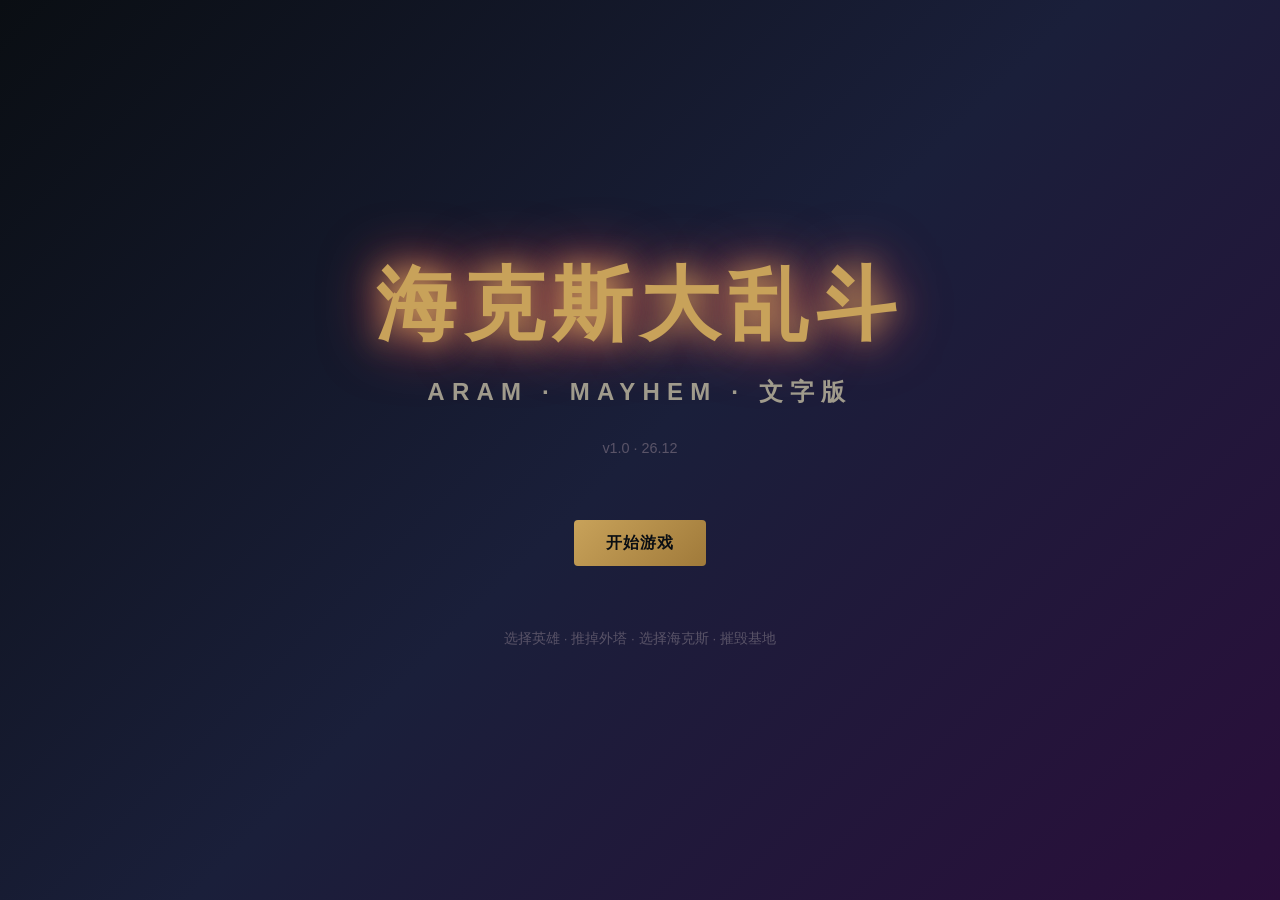
==== index.html @ e35f162f "海克斯大乱斗 5v5 文字版 v1.0 - 回合制异步化：将实时战斗拆为每 10s 一回合的回合结算 - 地图系统：中路单线，含外塔/内塔/水晶/门牙塔/基地/草丛 - 战斗结算：英雄-英雄、英雄-塔" ====
<!DOCTYPE html>
<html lang="zh-CN">
<head>
<meta charset="UTF-8">
<title>海克斯大乱斗 5v5 文字版</title>
<link rel="stylesheet" href="style.css">
</head>
<body class="bg-launch">
<div class="launch-screen">
  <h1 class="title-glow">海克斯大乱斗</h1>
  <h2 class="subtitle">ARAM · MAYHEM · 文字版</h2>
  <p class="version">v1.0 · 26.12</p>
  <div class="launch-buttons">
    <a class="btn-primary" href="champselect.html">开始游戏</a>
  </div>
  <p class="footer-tip">选择英雄 · 推掉外塔 · 选择海克斯 · 摧毁基地</p>
</div>
</body>
</html>
---- style.css ----
/* ========================================
   海克斯大乱斗 网页版 - RIOT风格主题
   ======================================== */
* { margin: 0; padding: 0; box-sizing: border-box; }
html, body { height: 100%; font-family: "Microsoft YaHei", "Segoe UI", sans-serif; }

:root {
  --bg-dark: #0a0e13;
  --bg-darker: #050810;
  --bg-card: #1a1f2e;
  --bg-card-hover: #252a3a;
  --border: #2a3042;
  --text-primary: #f0e6d2;
  --text-secondary: #a09b8c;
  --blue-team: #1e90ff;
  --blue-team-bright: #4fb3ff;
  --red-team: #ff4655;
  --red-team-bright: #ff7a85;
  --gold: #c8a25a;
  --prismatic: #d946ef;
  --silver: #c0c0c0;
  --gold-tier: #f0b232;
}

/* ============= 启动页 ============= */
.bg-launch {
  background: linear-gradient(135deg, #0a0e13 0%, #1a1f3a 50%, #2a0e3a 100%);
  display: flex; align-items: center; justify-content: center;
}
.launch-screen { text-align: center; }
.title-glow {
  font-size: 5rem; color: #c8a25a;
  text-shadow: 0 0 30px #c8a25a, 0 0 60px #ff4655;
  letter-spacing: 0.1em;
}
.subtitle { color: #a09b8c; font-size: 1.5rem; margin-top: 1rem; letter-spacing: 0.3em; }
.version { color: #5a5468; font-size: 0.9rem; margin-top: 2rem; }
.launch-buttons { margin-top: 4rem; }
.footer-tip { color: #5a5468; margin-top: 4rem; font-size: 0.85rem; }

/* ============= 选人页 ============= */
.bg-champselect {
  background: linear-gradient(180deg, #0a0e13 0%, #14182a 100%);
  min-height: 100vh;
  display: flex; flex-direction: column;
}
.cs-header {
  padding: 1.5rem 2rem;
  border-bottom: 1px solid var(--border);
  background: rgba(10, 14, 19, 0.9);
}
.cs-header h1 { color: var(--text-primary); font-size: 1.5rem; }
.cs-search { margin-top: 0.8rem; }
.cs-search input {
  width: 100%; max-width: 400px; padding: 0.6rem 1rem;
  background: var(--bg-card); border: 1px solid var(--border);
  color: var(--text-primary); border-radius: 4px; font-size: 0.95rem;
}
#filter-tags { display: flex; gap: 0.4rem; margin-top: 0.5rem; flex-wrap: wrap; }
#filter-tags span {
  padding: 0.25rem 0.7rem; background: var(--bg-card); border-radius: 12px;
  color: var(--text-secondary); font-size: 0.8rem; cursor: pointer;
  border: 1px solid var(--border);
}
#filter-tags span.active { background: var(--gold); color: #0a0e13; border-color: var(--gold); }

.cs-main { flex: 1; padding: 1.5rem; overflow-y: auto; max-height: calc(100vh - 250px); }
.cs-grid {
  display: grid; grid-template-columns: repeat(auto-fill, minmax(110px, 1fr));
  gap: 0.8rem;
}
.champ-card {
  background: var(--bg-card); border: 2px solid transparent;
  border-radius: 6px; overflow: hidden; cursor: pointer;
  transition: all 0.15s;
}
.champ-card:hover { border-color: var(--gold); transform: translateY(-2px); }
.champ-card.selected { border-color: var(--gold-tier); box-shadow: 0 0 15px var(--gold-tier); }
.champ-card img { width: 100%; aspect-ratio: 1; object-fit: cover; display: block; }
.champ-card .name { padding: 0.4rem; font-size: 0.8rem; text-align: center; color: var(--text-primary); }
.champ-card .tags-mini { font-size: 0.65rem; color: var(--text-secondary); text-align: center; padding-bottom: 0.4rem; }

.cs-footer {
  padding: 1rem 2rem; background: var(--bg-darker);
  border-top: 1px solid var(--border);
  display: flex; align-items: center; justify-content: space-between; gap: 2rem;
}
.cs-selected { flex: 1; }
.cs-selected-label { color: var(--text-secondary); font-size: 0.85rem; }
.cs-selected-info { display: flex; align-items: center; gap: 1rem; margin-top: 0.5rem; }
.cs-empty { color: #5a5468; font-style: italic; }
.cs-difficulty { display: flex; align-items: center; gap: 0.8rem; color: var(--text-secondary); font-size: 0.85rem; }
.cs-difficulty select {
  background: var(--bg-card); color: var(--text-primary);
  border: 1px solid var(--border); padding: 0.4rem 0.6rem; border-radius: 4px;
}

/* ============= 加载页 ============= */
.bg-loading {
  background: #000;
  min-height: 100vh;
  display: flex; flex-direction: column; align-items: center; justify-content: center;
  position: relative; overflow: hidden;
}
.loading-screen { position: relative; z-index: 10; text-align: center; width: 90%; max-width: 700px; }
.loading-art {
  width: 100%; max-width: 500px; aspect-ratio: 1/1.4; margin: 0 auto 2rem;
  background-size: cover; background-position: center top;
  border: 3px solid var(--gold-tier); border-radius: 4px;
  box-shadow: 0 0 40px rgba(200, 162, 90, 0.5);
}
.loading-bar-wrap {
  width: 100%; height: 8px; background: rgba(255, 255, 255, 0.1);
  border-radius: 4px; overflow: hidden; position: relative; margin-bottom: 1rem;
}
.loading-bar {
  height: 100%; background: linear-gradient(90deg, var(--blue-team), var(--prismatic), var(--gold-tier));
  width: 0%; transition: width 0.2s;
}
.loading-percent { color: var(--gold-tier); font-size: 0.9rem; margin-bottom: 1rem; }
.loading-title { color: var(--text-primary); font-size: 1.3rem; margin-bottom: 0.5rem; }
.loading-tip { color: var(--text-secondary); font-size: 0.8rem; }

/* ============= 游戏主界面 ============= */
.bg-arena {
  background:
    radial-gradient(ellipse at 20% 50%, rgba(30, 144, 255, 0.1) 0%, transparent 50%),
    radial-gradient(ellipse at 80% 50%, rgba(255, 70, 85, 0.1) 0%, transparent 50%),
    linear-gradient(180deg, #0a0e13 0%, #14182a 50%, #0a0e13 100%);
  min-height: 100vh;
  color: var(--text-primary);
}
#app { display: flex; flex-direction: column; height: 100vh; }

.topbar {
  display: flex; align-items: center; justify-content: space-between;
  padding: 0.6rem 1.2rem; background: rgba(10, 14, 19, 0.95);
  border-bottom: 1px solid var(--border); flex-shrink: 0;
}
.topbar-left, .topbar-right, .topbar-center { display: flex; align-items: center; gap: 1rem; }
.time-display { color: var(--gold-tier); font-weight: bold; font-size: 1rem; }
.round-display { color: var(--text-secondary); }
#game-status { color: var(--text-primary); font-weight: bold; }
.btn-mini {
  background: var(--bg-card); color: var(--text-primary);
  border: 1px solid var(--border); width: 28px; height: 28px;
  border-radius: 4px; cursor: pointer;
}

.main-grid {
  display: grid; grid-template-columns: 280px 1fr 320px; gap: 0.8rem;
  padding: 0.8rem; flex: 1; overflow: hidden;
}
.left-panel, .right-panel { display: flex; flex-direction: column; gap: 0.8rem; overflow-y: auto; }
.center-panel { display: flex; flex-direction: column; gap: 0.8rem; overflow: hidden; }

.panel {
  background: rgba(26, 31, 46, 0.85); border: 1px solid var(--border);
  border-radius: 6px; padding: 0.8rem; backdrop-filter: blur(4px);
}
.panel h3 { color: var(--text-primary); font-size: 0.9rem; margin-bottom: 0.6rem; padding-bottom: 0.4rem; border-bottom: 1px solid var(--border); }

/* 玩家面板 */
.player-card { display: flex; gap: 0.8rem; }
.player-portrait {
  width: 64px; height: 64px; border-radius: 6px; border: 2px solid var(--gold-tier);
  object-fit: cover; flex-shrink: 0;
}
.player-info { flex: 1; font-size: 0.8rem; }
.player-name { color: var(--text-primary); font-weight: bold; font-size: 0.95rem; }
.player-level { color: var(--gold-tier); margin-left: 0.4rem; }
.player-stats { display: grid; grid-template-columns: repeat(2, 1fr); gap: 0.2rem; margin-top: 0.4rem; color: var(--text-secondary); }
.player-stats .stat { display: flex; align-items: center; gap: 0.2rem; }
.hp-bar, .exp-bar {
  height: 6px; background: rgba(0, 0, 0, 0.4); border-radius: 3px;
  overflow: hidden; margin-top: 0.3rem;
}
.hp-bar-fill { height: 100%; background: linear-gradient(90deg, #4caf50, #8bc34a); transition: width 0.3s; }
.hp-bar-fill.low { background: linear-gradient(90deg, #f44336, #ff9800); }
.exp-bar-fill { height: 100%; background: linear-gradient(90deg, #2196f3, #03a9f4); }
.player-items, .player-hexes { display: flex; flex-wrap: wrap; gap: 0.3rem; margin-top: 0.4rem; }
.item-tag { background: rgba(200, 162, 90, 0.2); border: 1px solid var(--gold); color: var(--gold); padding: 0.15rem 0.4rem; border-radius: 3px; font-size: 0.7rem; }
.hex-tag { background: rgba(217, 70, 239, 0.2); border: 1px solid var(--prismatic); color: var(--prismatic); padding: 0.15rem 0.4rem; border-radius: 3px; font-size: 0.7rem; }
.kda { color: var(--text-secondary); font-size: 0.8rem; margin-top: 0.3rem; }

/* 队伍面板 */
.team-list { display: flex; flex-direction: column; gap: 0.4rem; }
.team-row { display: flex; align-items: center; gap: 0.5rem; padding: 0.3rem; background: rgba(0, 0, 0, 0.2); border-radius: 4px; font-size: 0.8rem; }
.team-row img { width: 28px; height: 28px; border-radius: 3px; }
.team-row .tr-name { color: var(--text-primary); flex: 1; }
.team-row .tr-lv { color: var(--gold-tier); }
.team-row .tr-hp { color: var(--text-secondary); }
.team-row .tr-portrait-enemy { border: 1px solid var(--red-team); }
.team-row .tr-portrait-ally { border: 1px solid var(--blue-team); }
.team-row.dead { opacity: 0.4; }

/* 地图 */
.map-container { background: rgba(26, 31, 46, 0.7); border: 1px solid var(--border); border-radius: 6px; padding: 0.8rem; }
.lane-strip { display: flex; gap: 0.3rem; margin-bottom: 0.5rem; flex-wrap: wrap; }
.lane-cell {
  flex: 1; min-width: 80px; padding: 0.4rem 0.3rem;
  background: rgba(0, 0, 0, 0.3); border: 1px solid var(--border);
  border-radius: 4px; text-align: center; font-size: 0.7rem;
  color: var(--text-secondary); position: relative;
}
.lane-cell.bush { background: rgba(34, 100, 50, 0.3); border-color: #2a5a35; }
.lane-cell.tower-blue { background: rgba(30, 144, 255, 0.15); border-color: var(--blue-team); }
.lane-cell.tower-red { background: rgba(255, 70, 85, 0.15); border-color: var(--red-team); }
.lane-cell.player-here { box-shadow: 0 0 10px var(--gold-tier); border-color: var(--gold-tier); }

.map { display: flex; gap: 0.3rem; align-items: stretch; }
.lane-pos {
  flex: 1; min-width: 80px; min-height: 70px;
  background: rgba(0, 0, 0, 0.25); border: 1px solid var(--border);
  border-radius: 4px; padding: 0.3rem; position: relative;
  display: flex; flex-wrap: wrap; align-content: flex-start; gap: 2px;
}
.lane-pos.player { box-shadow: inset 0 0 10px var(--gold-tier); }
.lane-pos.enemy { box-shadow: inset 0 0 10px var(--red-team); }

.unit-icon {
  width: 28px; height: 28px; border-radius: 3px; object-fit: cover;
  border: 1px solid var(--border);
}
.unit-icon.player-icon { border: 2px solid var(--gold-tier); }
.unit-icon.ally-icon { border: 1px solid var(--blue-team); }
.unit-icon.enemy-icon { border: 1px solid var(--red-team); }
.unit-icon.minion-b { width: 18px; height: 18px; opacity: 0.8; border-color: var(--blue-team); }
.unit-icon.minion-r { width: 18px; height: 18px; opacity: 0.8; border-color: var(--red-team); }
.tower-icon {
  width: 32px; height: 32px; display: flex; align-items: center; justify-content: center;
  font-size: 1.2rem; border: 2px solid;
}
.tower-icon.blue-tower { border-color: var(--blue-team); color: var(--blue-team-bright); }
.tower-icon.red-tower { border-color: var(--red-team); color: var(--red-team-bright); }

/* 战报 */
.log-container { flex: 1; overflow: hidden; display: flex; flex-direction: column; }
.log-list {
  flex: 1; overflow-y: auto; padding: 0.5rem;
  background: rgba(0, 0, 0, 0.3); border-radius: 4px;
  font-size: 0.8rem; line-height: 1.5;
}
.log-entry { padding: 0.2rem 0; border-bottom: 1px solid rgba(255, 255, 255, 0.05); color: var(--text-secondary); }
.log-entry.kill { color: var(--red-team-bright); }
.log-entry.hex { color: var(--prismatic); }
.log-entry.tower { color: var(--gold-tier); }

/* 操作 */
.action-buttons { display: grid; grid-template-columns: 1fr 1fr; gap: 0.4rem; }
.action-buttons button {
  background: var(--bg-card); color: var(--text-primary);
  border: 1px solid var(--border); padding: 0.6rem;
  border-radius: 4px; cursor: pointer; font-size: 0.85rem;
  transition: all 0.1s;
}
.action-buttons button:hover { background: var(--bg-card-hover); border-color: var(--gold); }
.action-buttons button:disabled { opacity: 0.4; cursor: not-allowed; }
.action-buttons button.btn-standby { grid-column: span 2; }

/* 商店 */
.shop-list { display: flex; flex-direction: column; gap: 0.2rem; max-height: 300px; overflow-y: auto; }
.shop-cat { color: var(--gold-tier); font-size: 0.75rem; margin-top: 0.4rem; padding-bottom: 0.2rem; border-bottom: 1px solid var(--border); }
.shop-item {
  display: flex; justify-content: space-between; align-items: center;
  padding: 0.3rem 0.5rem; background: rgba(0, 0, 0, 0.2);
  border-radius: 3px; cursor: pointer; font-size: 0.8rem;
  border: 1px solid transparent;
}
.shop-item:hover { border-color: var(--gold); background: rgba(200, 162, 90, 0.1); }
.shop-item.owned { opacity: 0.5; }
.shop-item .item-price { color: var(--gold); }
.shop-item .item-name { color: var(--text-primary); }
.shop-locked { color: var(--text-secondary); text-align: center; padding: 1rem; font-size: 0.85rem; font-style: italic; }

/* 海克斯 */
.hex-options { display: flex; flex-direction: column; gap: 0.4rem; }
.hex-option {
  background: linear-gradient(135deg, rgba(217, 70, 239, 0.1), rgba(240, 178, 50, 0.1));
  border: 1px solid var(--prismatic);
  padding: 0.6rem; border-radius: 4px; cursor: pointer;
  font-size: 0.9rem; color: var(--text-primary);
  transition: all 0.1s;
}
.hex-option:hover { background: linear-gradient(135deg, rgba(217, 70, 239, 0.2), rgba(240, 178, 50, 0.2)); }
.hex-quality { font-size: 0.7rem; color: var(--gold-tier); margin-bottom: 0.2rem; }

/* 通用 */
.btn-primary {
  background: linear-gradient(135deg, var(--gold) 0%, #a07a3a 100%);
  color: #0a0e13; font-weight: bold; padding: 0.8rem 2rem;
  border: none; border-radius: 4px; cursor: pointer;
  text-decoration: none; display: inline-block; font-size: 1rem;
  letter-spacing: 0.05em;
  transition: all 0.15s;
}
.btn-primary:hover { transform: scale(1.05); box-shadow: 0 0 20px rgba(200, 162, 90, 0.5); }
.btn-primary:disabled { opacity: 0.4; cursor: not-allowed; transform: none; }

/* 弹窗 */
.modal { position: fixed; inset: 0; background: rgba(0, 0, 0, 0.85); display: flex; align-items: center; justify-content: center; z-index: 1000; }
.modal.hidden { display: none; }
.modal-content { background: var(--bg-card); padding: 3rem; border-radius: 8px; text-align: center; border: 2px solid var(--gold-tier); }
.modal-content h1 { color: var(--gold-tier); font-size: 3rem; margin-bottom: 1rem; }
.modal-content p { color: var(--text-primary); margin-bottom: 2rem; }

/* 滚动条 */
::-webkit-scrollbar { width: 6px; }
::-webkit-scrollbar-track { background: rgba(0, 0, 0, 0.2); }
::-webkit-scrollbar-thumb { background: var(--border); border-radius: 3px; }
::-webkit-scrollbar-thumb:hover { background: var(--gold); }
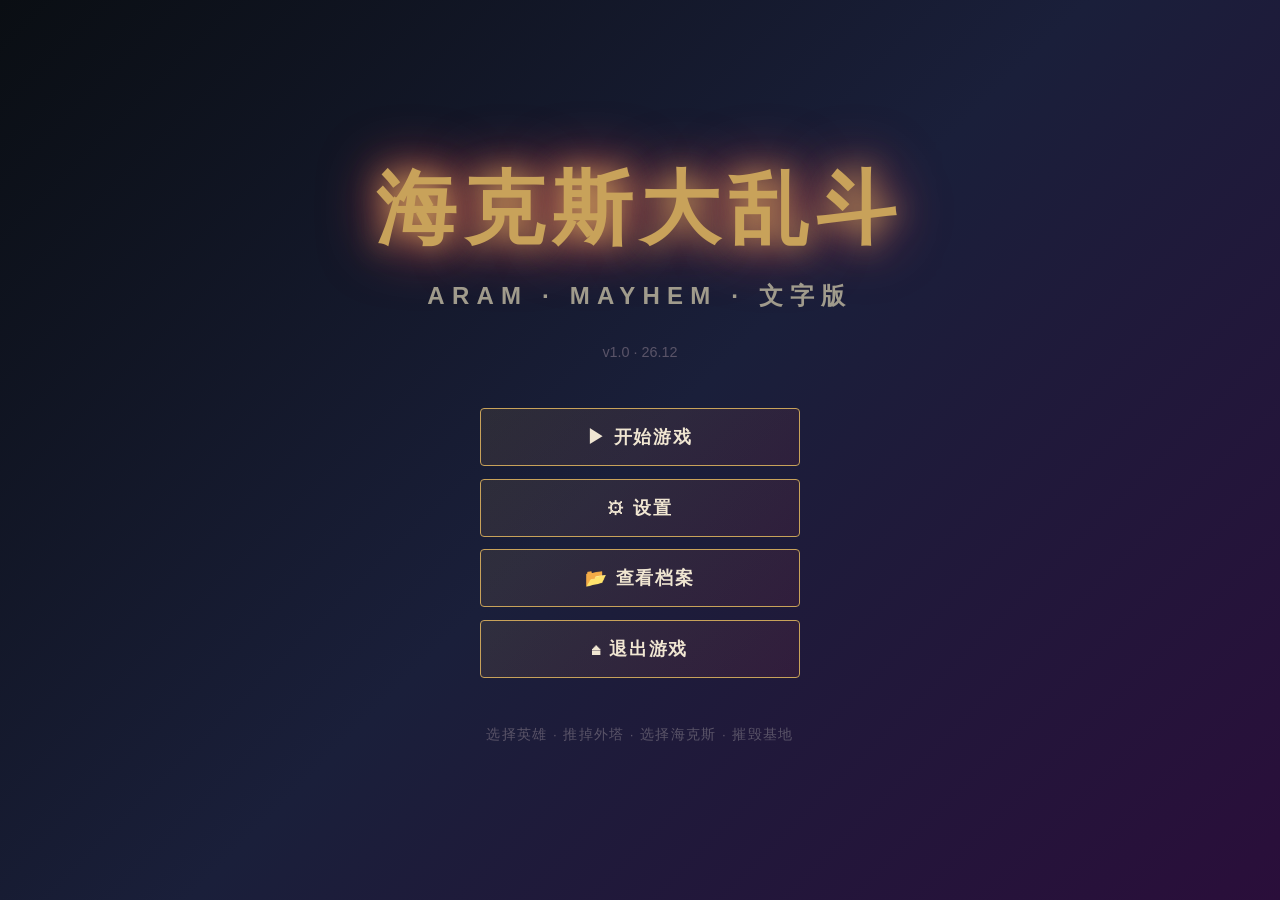
==== commit 4bc708cb: "海克斯大乱斗 5v5 文字版 v1.0 - 回合制异步化：将实时战斗拆为每 10s 一回合的回合结算 - 地图系统：中路单线，含外塔/内塔/水晶/门牙塔/基地/草丛 - 战斗结算：英雄-英雄、英雄-塔" ====
--- a/index.html
+++ b/index.html
@@ -3,17 +3,224 @@
 <head>
 <meta charset="UTF-8">
 <title>海克斯大乱斗 5v5 文字版</title>
-<link rel="stylesheet" href="style.css">
+<link rel="stylesheet" href="style.css?v=3">
 </head>
 <body class="bg-launch">
 <div class="launch-screen">
   <h1 class="title-glow">海克斯大乱斗</h1>
   <h2 class="subtitle">ARAM · MAYHEM · 文字版</h2>
   <p class="version">v1.0 · 26.12</p>
-  <div class="launch-buttons">
-    <a class="btn-primary" href="champselect.html">开始游戏</a>
-  </div>
+
+  <nav class="main-menu">
+    <button class="menu-btn" onclick="goStart()">▶ 开始游戏</button>
+    <button class="menu-btn" onclick="openSettings()">⚙ 设置</button>
+    <button class="menu-btn" onclick="openProfile()">📂 查看档案</button>
+    <button class="menu-btn" onclick="exitGame()">⏏ 退出游戏</button>
+  </nav>
+
   <p class="footer-tip">选择英雄 · 推掉外塔 · 选择海克斯 · 摧毁基地</p>
 </div>
+
+<!-- 设置面板 -->
+<div id="settings-modal" class="modal hidden">
+  <div class="modal-content settings-content">
+    <h2>⚙ 设置</h2>
+
+    <div class="settings-section">
+      <label class="settings-label">海克斯版本</label>
+      <div class="version-tabs">
+        <button class="version-tab" data-version="1.0" onclick="setHexVersion('1.0', this)">1.0 经典</button>
+        <button class="version-tab" data-version="2.0" onclick="setHexVersion('2.0', this)">2.0 强化</button>
+        <button class="version-tab" data-version="3.0" onclick="setHexVersion('3.0', this)">3.0 终极</button>
+      </div>
+      <p class="settings-hint" id="version-hint">选择 1.0 经典版海克斯池</p>
+    </div>
+
+    <div class="settings-section">
+      <label class="settings-label">游戏速度</label>
+      <div class="difficulty-tabs">
+        <button class="diff-tab" data-speed="slow" onclick="setSpeed('slow', this)">慢速</button>
+        <button class="diff-tab active" data-speed="normal" onclick="setSpeed('normal', this)">普通</button>
+        <button class="diff-tab" data-speed="fast" onclick="setSpeed('fast', this)">快速</button>
+      </div>
+    </div>
+
+    <div class="settings-section">
+      <label class="settings-label">默认难度</label>
+      <div class="difficulty-tabs">
+        <button class="diff-tab" data-diff="easy" onclick="setDefaultDiff('easy', this)">简单</button>
+        <button class="diff-tab active" data-diff="medium" onclick="setDefaultDiff('medium', this)">中等</button>
+        <button class="diff-tab" data-diff="hard" onclick="setDefaultDiff('hard', this)">困难</button>
+        <button class="diff-tab" data-diff="expert" onclick="setDefaultDiff('expert', this)">专家</button>
+      </div>
+    </div>
+
+    <div class="settings-section">
+      <label class="settings-label">
+        <input type="checkbox" id="setting-sound" checked> 启用音效
+      </label>
+      <label class="settings-label">
+        <input type="checkbox" id="setting-bush" checked> 显示草丛提示
+      </label>
+    </div>
+
+    <div class="settings-footer">
+      <button class="btn-primary" onclick="saveSettings()">保存</button>
+      <button class="btn-secondary" onclick="closeSettings()">取消</button>
+    </div>
+  </div>
+</div>
+
+<!-- 档案面板 -->
+<div id="profile-modal" class="modal hidden">
+  <div class="modal-content profile-content">
+    <h2>📂 玩家档案</h2>
+    <div id="profile-data" class="profile-data">
+      <p style="text-align:center;color:#888">暂无游戏记录</p>
+    </div>
+    <div class="settings-footer">
+      <button class="btn-secondary" onclick="closeProfile()">关闭</button>
+    </div>
+  </div>
+</div>
+
+<script>
+const SETTINGS_KEY = 'hexlolfun_settings';
+const STATS_KEY = 'hexlolfun_stats';
+
+const DEFAULT_SETTINGS = {
+  hexVersion: '1.0',
+  gameSpeed: 'normal',
+  defaultDiff: 'medium',
+  sound: true,
+  showBush: true,
+};
+
+function loadSettings() {
+  try {
+    return Object.assign({}, DEFAULT_SETTINGS, JSON.parse(localStorage.getItem(SETTINGS_KEY) || '{}'));
+  } catch (e) {
+    return { ...DEFAULT_SETTINGS };
+  }
+}
+
+function saveSettingsToStorage(s) {
+  localStorage.setItem(SETTINGS_KEY, JSON.stringify(s));
+}
+
+let settings = loadSettings();
+
+function applySettingsToUI() {
+  document.querySelectorAll('.version-tab').forEach(b => {
+    b.classList.toggle('active', b.dataset.version === settings.hexVersion);
+  });
+  document.querySelectorAll('.diff-tab[data-speed]').forEach(b => {
+    b.classList.toggle('active', b.dataset.speed === settings.gameSpeed);
+  });
+  document.querySelectorAll('.diff-tab[data-diff]').forEach(b => {
+    b.classList.toggle('active', b.dataset.diff === settings.defaultDiff);
+  });
+  document.getElementById('setting-sound').checked = settings.sound;
+  document.getElementById('setting-bush').checked = settings.showBush;
+  updateVersionHint();
+}
+
+function updateVersionHint() {
+  const hints = {
+    '1.0': '1.0 经典版：原始海克斯池',
+    '2.0': '2.0 强化版：更多棱彩级海克斯',
+    '3.0': '3.0 终极版：满级海克斯获得双倍效果',
+  };
+  document.getElementById('version-hint').textContent = hints[settings.hexVersion] || '';
+}
+
+function setHexVersion(v, btn) {
+  settings.hexVersion = v;
+  document.querySelectorAll('.version-tab').forEach(b => b.classList.remove('active'));
+  btn.classList.add('active');
+  updateVersionHint();
+}
+
+function setSpeed(s, btn) {
+  settings.gameSpeed = s;
+  document.querySelectorAll('.diff-tab[data-speed]').forEach(b => b.classList.remove('active'));
+  btn.classList.add('active');
+}
+
+function setDefaultDiff(d, btn) {
+  settings.defaultDiff = d;
+  document.querySelectorAll('.diff-tab[data-diff]').forEach(b => b.classList.remove('active'));
+  btn.classList.add('active');
+}
+
+function openSettings() {
+  applySettingsToUI();
+  document.getElementById('settings-modal').classList.remove('hidden');
+}
+
+function closeSettings() {
+  document.getElementById('settings-modal').classList.add('hidden');
+}
+
+function saveSettings() {
+  settings.sound = document.getElementById('setting-sound').checked;
+  settings.showBush = document.getElementById('setting-bush').checked;
+  saveSettingsToStorage(settings);
+  closeSettings();
+  alert('设置已保存！');
+}
+
+function openProfile() {
+  const stats = loadStats();
+  const data = document.getElementById('profile-data');
+  if (stats.games === 0) {
+    data.innerHTML = '<p style="text-align:center;color:#888">暂无游戏记录</p>';
+  } else {
+    data.innerHTML = `
+      <div class="profile-row"><span>总场次</span><b>${stats.games}</b></div>
+      <div class="profile-row"><span>胜场</span><b>${stats.wins}</b></div>
+      <div class="profile-row"><span>负场</span><b>${stats.losses}</b></div>
+      <div class="profile-row"><span>胜率</span><b>${(stats.wins / stats.games * 100).toFixed(1)}%</b></div>
+      <div class="profile-row"><span>总击杀</span><b>${stats.kills}</b></div>
+      <div class="profile-row"><span>总死亡</span><b>${stats.deaths}</b></div>
+      <div class="profile-row"><span>最爱英雄</span><b>${stats.favChamp || '—'}</b></div>
+    `;
+  }
+  document.getElementById('profile-modal').classList.remove('hidden');
+}
+
+function closeProfile() {
+  document.getElementById('profile-modal').classList.add('hidden');
+}
+
+function loadStats() {
+  try {
+    return JSON.parse(localStorage.getItem(STATS_KEY) || '{}');
+  } catch (e) {
+    return { games: 0, wins: 0, losses: 0, kills: 0, deaths: 0, favChamp: '' };
+  }
+}
+
+function goStart() {
+  // 把设置参数写入 sessionStorage 供后续页面读取
+  sessionStorage.setItem('hexlolfun_settings', JSON.stringify(settings));
+  location.href = 'champselect.html';
+}
+
+function exitGame() {
+  if (confirm('确定要退出游戏吗？')) {
+    window.close();
+    // 浏览器可能不允许 close，再给出提示
+    setTimeout(() => {
+      if (!document.webkitHidden) {
+        document.body.innerHTML = '<div style="color:#fff;text-align:center;padding-top:30vh;font-family:sans-serif"><h1>已退出</h1><p>感谢游玩《海克斯大乱斗》！</p></div>';
+      }
+    }, 200);
+  }
+}
+
+// 默认显示
+applySettingsToUI();
+</script>
 </body>
 </html>
--- a/style.css
+++ b/style.css
@@ -36,7 +36,118 @@
 .subtitle { color: #a09b8c; font-size: 1.5rem; margin-top: 1rem; letter-spacing: 0.3em; }
 .version { color: #5a5468; font-size: 0.9rem; margin-top: 2rem; }
 .launch-buttons { margin-top: 4rem; }
-.footer-tip { color: #5a5468; margin-top: 4rem; font-size: 0.85rem; }
+
+/* ============= 主菜单 ============= */
+.main-menu {
+  margin: 3rem auto 0;
+  display: flex; flex-direction: column; gap: 0.8rem;
+  width: 320px;
+}
+.menu-btn {
+  display: block; width: 100%;
+  padding: 1rem 1.5rem;
+  background: linear-gradient(135deg, rgba(200, 162, 90, 0.12), rgba(255, 70, 85, 0.08));
+  border: 1.5px solid var(--gold);
+  color: var(--text-primary);
+  font-size: 1.1rem; font-weight: 600;
+  letter-spacing: 0.1em;
+  border-radius: 4px;
+  cursor: pointer;
+  transition: all 0.2s;
+  font-family: inherit;
+}
+.menu-btn:hover {
+  background: linear-gradient(135deg, rgba(200, 162, 90, 0.3), rgba(255, 70, 85, 0.2));
+  border-color: var(--gold-tier);
+  transform: translateX(6px);
+  box-shadow: 0 0 20px rgba(200, 162, 90, 0.3);
+}
+
+/* ============= 设置模态框 ============= */
+.settings-content {
+  width: min(560px, 92vw);
+  text-align: left;
+  border: 2px solid var(--border);
+}
+.settings-content h2 {
+  color: var(--gold-tier);
+  text-align: center;
+  margin-bottom: 1.5rem;
+  font-size: 1.8rem;
+}
+.settings-section { margin-bottom: 1.5rem; }
+.settings-label {
+  display: block; color: var(--text-primary);
+  font-size: 0.95rem; margin-bottom: 0.5rem;
+  font-weight: 600;
+}
+.settings-hint {
+  color: var(--text-secondary);
+  font-size: 0.8rem; margin-top: 0.4rem;
+}
+.version-tabs, .difficulty-tabs {
+  display: flex; gap: 0.5rem; flex-wrap: wrap;
+}
+.version-tab, .diff-tab {
+  flex: 1; min-width: 80px;
+  padding: 0.6rem 1rem;
+  background: var(--bg-darker);
+  border: 1.5px solid var(--border);
+  color: var(--text-secondary);
+  border-radius: 4px;
+  cursor: pointer;
+  transition: all 0.2s;
+  font-family: inherit;
+  font-size: 0.9rem;
+}
+.version-tab.active, .diff-tab.active {
+  background: linear-gradient(135deg, var(--gold), #f0d080);
+  color: var(--bg-dark);
+  border-color: var(--gold-tier);
+  font-weight: 700;
+}
+.version-tab:hover, .diff-tab:hover {
+  border-color: var(--gold);
+  color: var(--text-primary);
+}
+.settings-footer {
+  display: flex; gap: 0.8rem; justify-content: flex-end;
+  margin-top: 2rem; padding-top: 1.2rem;
+  border-top: 1px solid var(--border);
+}
+.btn-secondary {
+  padding: 0.6rem 1.4rem;
+  background: transparent;
+  color: var(--text-secondary);
+  border: 1.5px solid var(--border);
+  border-radius: 4px;
+  cursor: pointer;
+  font-family: inherit;
+}
+.btn-secondary:hover { color: var(--text-primary); border-color: var(--text-secondary); }
+
+/* ============= 档案模态框 ============= */
+.profile-content {
+  width: min(420px, 92vw);
+  border: 2px solid var(--border);
+}
+.profile-content h2 {
+  color: var(--gold-tier);
+  text-align: center;
+  margin-bottom: 1.5rem;
+  font-size: 1.8rem;
+}
+.profile-data { display: flex; flex-direction: column; gap: 0.6rem; }
+.profile-row {
+  display: flex; justify-content: space-between;
+  padding: 0.5rem 0.8rem;
+  background: var(--bg-darker);
+  border-radius: 4px;
+  color: var(--text-primary);
+}
+.profile-row b { color: var(--gold-tier); }
+
+.footer-tip { color: #5a5468; margin-top: 3rem; font-size: 0.85rem; letter-spacing: 0.1em; }
 
 /* ============= 选人页 ============= */
 .bg-champselect {
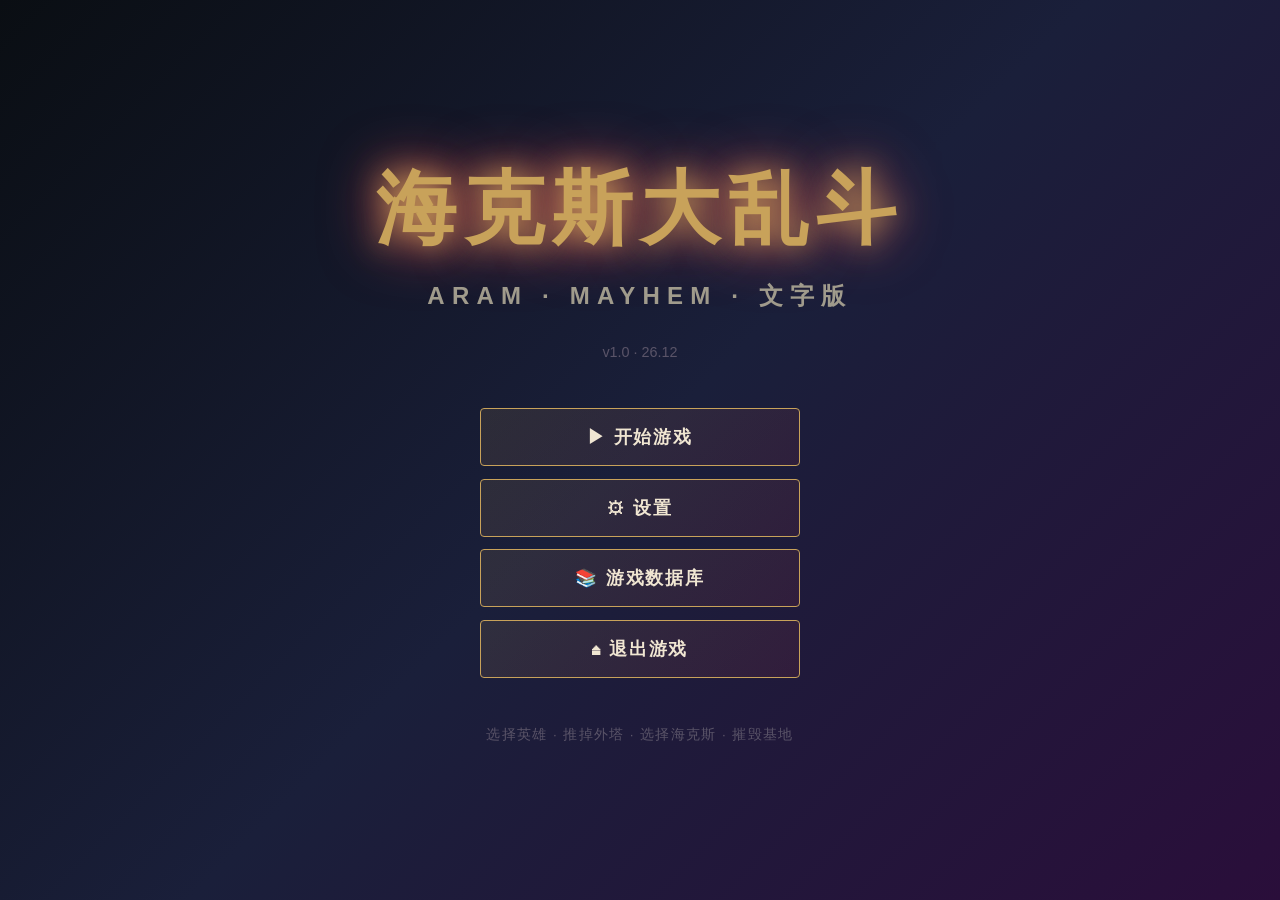
==== commit c051d697: "主菜单 + 设置面板 + 游戏流程完整化 - 重做 index.html 主菜单：4 个按钮（开始游戏/设置/查看档案/退出游戏） - 设置面板：   - 海克斯版本 1.0/2.0/3.0 选择  " ====
--- a/index.html
+++ b/index.html
@@ -14,7 +14,7 @@
   <nav class="main-menu">
     <button class="menu-btn" onclick="goStart()">▶ 开始游戏</button>
     <button class="menu-btn" onclick="openSettings()">⚙ 设置</button>
-    <button class="menu-btn" onclick="openProfile()">📂 查看档案</button>
+    <button class="menu-btn" onclick="openDatabase()">📚 游戏数据库</button>
     <button class="menu-btn" onclick="exitGame()">⏏ 退出游戏</button>
   </nav>
 
@@ -36,34 +36,6 @@
       <p class="settings-hint" id="version-hint">选择 1.0 经典版海克斯池</p>
     </div>
 
-    <div class="settings-section">
-      <label class="settings-label">游戏速度</label>
-      <div class="difficulty-tabs">
-        <button class="diff-tab" data-speed="slow" onclick="setSpeed('slow', this)">慢速</button>
-        <button class="diff-tab active" data-speed="normal" onclick="setSpeed('normal', this)">普通</button>
-        <button class="diff-tab" data-speed="fast" onclick="setSpeed('fast', this)">快速</button>
-      </div>
-    </div>
-
-    <div class="settings-section">
-      <label class="settings-label">默认难度</label>
-      <div class="difficulty-tabs">
-        <button class="diff-tab" data-diff="easy" onclick="setDefaultDiff('easy', this)">简单</button>
-        <button class="diff-tab active" data-diff="medium" onclick="setDefaultDiff('medium', this)">中等</button>
-        <button class="diff-tab" data-diff="hard" onclick="setDefaultDiff('hard', this)">困难</button>
-        <button class="diff-tab" data-diff="expert" onclick="setDefaultDiff('expert', this)">专家</button>
-      </div>
-    </div>
-
-    <div class="settings-section">
-      <label class="settings-label">
-        <input type="checkbox" id="setting-sound" checked> 启用音效
-      </label>
-      <label class="settings-label">
-        <input type="checkbox" id="setting-bush" checked> 显示草丛提示
-      </label>
-    </div>
-
     <div class="settings-footer">
       <button class="btn-primary" onclick="saveSettings()">保存</button>
       <button class="btn-secondary" onclick="closeSettings()">取消</button>
@@ -71,30 +43,41 @@
   </div>
 </div>
 
-<!-- 档案面板 -->
-<div id="profile-modal" class="modal hidden">
-  <div class="modal-content profile-content">
-    <h2>📂 玩家档案</h2>
-    <div id="profile-data" class="profile-data">
-      <p style="text-align:center;color:#888">暂无游戏记录</p>
-    </div>
+<!-- 游戏数据库面板 -->
+<div id="db-modal" class="modal hidden">
+  <div class="modal-content db-content">
+    <h2>📚 游戏数据库</h2>
+
+    <div class="db-tabs">
+      <button class="db-tab active" data-tab="champions" onclick="switchDbTab('champions', this)">英雄</button>
+      <button class="db-tab" data-tab="items" onclick="switchDbTab('items', this)">装备</button>
+      <button class="db-tab" data-tab="hexes" onclick="switchDbTab('hexes', this)">海克斯</button>
+    </div>
+
+    <div class="db-search">
+      <input type="text" id="db-search" placeholder="搜索..." oninput="filterDb()">
+    </div>
+
+    <div class="db-content-area" id="db-content-area">
+      <p style="text-align:center;color:#888;padding:2rem">加载中...</p>
+    </div>
+
     <div class="settings-footer">
-      <button class="btn-secondary" onclick="closeProfile()">关闭</button>
+      <button class="btn-secondary" onclick="closeDatabase()">关闭</button>
     </div>
   </div>
 </div>
 
 <script>
 const SETTINGS_KEY = 'hexlolfun_settings';
-const STATS_KEY = 'hexlolfun_stats';
 
 const DEFAULT_SETTINGS = {
   hexVersion: '1.0',
-  gameSpeed: 'normal',
-  defaultDiff: 'medium',
-  sound: true,
-  showBush: true,
 };
+
+let settings = loadSettings();
+let dbData = { champions: null, items: null, hexes: null };
+let currentDbTab = 'champions';
 
 function loadSettings() {
   try {
@@ -108,20 +91,10 @@
   localStorage.setItem(SETTINGS_KEY, JSON.stringify(s));
 }
 
-let settings = loadSettings();
-
 function applySettingsToUI() {
   document.querySelectorAll('.version-tab').forEach(b => {
     b.classList.toggle('active', b.dataset.version === settings.hexVersion);
   });
-  document.querySelectorAll('.diff-tab[data-speed]').forEach(b => {
-    b.classList.toggle('active', b.dataset.speed === settings.gameSpeed);
-  });
-  document.querySelectorAll('.diff-tab[data-diff]').forEach(b => {
-    b.classList.toggle('active', b.dataset.diff === settings.defaultDiff);
-  });
-  document.getElementById('setting-sound').checked = settings.sound;
-  document.getElementById('setting-bush').checked = settings.showBush;
   updateVersionHint();
 }
 
@@ -141,18 +114,6 @@
   updateVersionHint();
 }
 
-function setSpeed(s, btn) {
-  settings.gameSpeed = s;
-  document.querySelectorAll('.diff-tab[data-speed]').forEach(b => b.classList.remove('active'));
-  btn.classList.add('active');
-}
-
-function setDefaultDiff(d, btn) {
-  settings.defaultDiff = d;
-  document.querySelectorAll('.diff-tab[data-diff]').forEach(b => b.classList.remove('active'));
-  btn.classList.add('active');
-}
-
 function openSettings() {
   applySettingsToUI();
   document.getElementById('settings-modal').classList.remove('hidden');
@@ -163,54 +124,103 @@
 }
 
 function saveSettings() {
-  settings.sound = document.getElementById('setting-sound').checked;
-  settings.showBush = document.getElementById('setting-bush').checked;
   saveSettingsToStorage(settings);
   closeSettings();
-  alert('设置已保存！');
-}
-
-function openProfile() {
-  const stats = loadStats();
-  const data = document.getElementById('profile-data');
-  if (stats.games === 0) {
-    data.innerHTML = '<p style="text-align:center;color:#888">暂无游戏记录</p>';
-  } else {
-    data.innerHTML = `
-      <div class="profile-row"><span>总场次</span><b>${stats.games}</b></div>
-      <div class="profile-row"><span>胜场</span><b>${stats.wins}</b></div>
-      <div class="profile-row"><span>负场</span><b>${stats.losses}</b></div>
-      <div class="profile-row"><span>胜率</span><b>${(stats.wins / stats.games * 100).toFixed(1)}%</b></div>
-      <div class="profile-row"><span>总击杀</span><b>${stats.kills}</b></div>
-      <div class="profile-row"><span>总死亡</span><b>${stats.deaths}</b></div>
-      <div class="profile-row"><span>最爱英雄</span><b>${stats.favChamp || '—'}</b></div>
-    `;
-  }
-  document.getElementById('profile-modal').classList.remove('hidden');
-}
-
-function closeProfile() {
-  document.getElementById('profile-modal').classList.add('hidden');
-}
-
-function loadStats() {
-  try {
-    return JSON.parse(localStorage.getItem(STATS_KEY) || '{}');
-  } catch (e) {
-    return { games: 0, wins: 0, losses: 0, kills: 0, deaths: 0, favChamp: '' };
-  }
-}
-
-function goStart() {
-  // 把设置参数写入 sessionStorage 供后续页面读取
+}
+
+async function openDatabase() {
+  document.getElementById('db-modal').classList.remove('hidden');
+  await loadDbIfNeeded();
+  renderDb();
+}
+
+function closeDatabase() {
+  document.getElementById('db-modal').classList.add('hidden');
+}
+
+async function switchDbTab(tab, btn) {
+  currentDbTab = tab;
+  document.querySelectorAll('.db-tab').forEach(b => b.classList.remove('active'));
+  btn.classList.add('active');
+  document.getElementById('db-search').value = '';
+  await loadDbIfNeeded();
+  renderDb();
+}
+
+async function loadDbIfNeeded() {
+  if (currentDbTab === 'champions' && !dbData.champions) {
+    const r = await fetch('data/champions.json');
+    dbData.champions = await r.json();
+  } else if (currentDbTab === 'items' && !dbData.items) {
+    const r = await fetch('data/equipments.json');
+    dbData.items = await r.json();
+  } else if (currentDbTab === 'hexes' && !dbData.hexes) {
+    const r = await fetch('data/hex.json');
+    dbData.hexes = await r.json();
+  }
+}
+
+function filterDb() { renderDb(); }
+
+function renderDb() {
+  const area = document.getElementById('db-content-area');
+  const q = (document.getElementById('db-search').value || '').toLowerCase();
+  if (currentDbTab === 'champions') {
+    const list = (dbData.champions || []).filter(c => !q || c.name.toLowerCase().includes(q) || c.id.toLowerCase().includes(q));
+    area.innerHTML = `<div class="db-grid">${list.slice(0, 200).map(c => `
+      <div class="db-card">
+        <img class="db-icon" src="${c.square_url}" onerror="this.style.display='none'">
+        <div class="db-name">${c.name}</div>
+        <div class="db-meta">${c.title}</div>
+        <div class="db-stats">
+          <span>❤️ ${c.base_hp}</span>
+          <span>🗡 ${c.base_ad}</span>
+          <span>🛡 ${c.base_armor}</span>
+        </div>
+        <div class="db-tags">${(c.tags || []).map(t => `<span class="db-tag">${t}</span>`).join('')}</div>
+      </div>`).join('')}</div>`;
+  } else if (currentDbTab === 'items') {
+    const raw = dbData.items || {};
+    const list = (raw.all || []).filter(it => !q || it[0].toLowerCase().includes(q));
+    area.innerHTML = `<div class="db-list">${list.map(it => {
+      const [name, price, category, stats] = it;
+      return `<div class="db-list-item">
+        <div class="db-list-head">
+          <span class="db-name">${name}</span>
+          <span class="db-price">${price}G</span>
+        </div>
+        <div class="db-meta">${category}</div>
+        <div class="db-stats-text">${formatStats(stats || {})}</div>
+      </div>`;
+    }).join('')}</div>`;
+  } else if (currentDbTab === 'hexes') {
+    const hex = dbData.hexes || {};
+    let html = '';
+    for (const tier of ['棱彩', '黄金', '白银']) {
+      const list = (hex[tier] || []).filter(h => !q || h.toLowerCase().includes(q));
+      if (list.length) {
+        html += `<div class="db-hex-section"><h3 style="color:${tier === '棱彩' ? '#d946ef' : tier === '黄金' ? '#f0b232' : '#c0c0c0'}">${tier}海克斯 (${list.length})</h3><div class="db-hex-list">${list.map(h => `<div class="db-hex">${h}</div>`).join('')}</div></div>`;
+      }
+    }
+    area.innerHTML = html || '<p style="text-align:center;color:#888">未找到</p>';
+  }
+}
+
+function formatStats(s) {
+  const labels = { ad: '🗡AD', ap: '✨AP', hp: '❤️HP', armor: '🛡护甲', mr: '🔮魔抗', attack_speed: '⚡攻速', crit: '💥暴击', ms: '👟移速' };
+  return Object.entries(s).map(([k, v]) => `${labels[k] || k}: +${v}`).join(' · ');
+}
+
+function goStart(mode) {
+  // 模式: 'player' = 玩家参与，'spectate' = 模拟对战
   sessionStorage.setItem('hexlolfun_settings', JSON.stringify(settings));
-  location.href = 'champselect.html';
+  sessionStorage.setItem('hexlolfun_mode', mode);
+  location.href = 'champselect.html?mode=' + mode;
 }
 
 function exitGame() {
   if (confirm('确定要退出游戏吗？')) {
     window.close();
-    // 浏览器可能不允许 close，再给出提示
     setTimeout(() => {
       if (!document.webkitHidden) {
         document.body.innerHTML = '<div style="color:#fff;text-align:center;padding-top:30vh;font-family:sans-serif"><h1>已退出</h1><p>感谢游玩《海克斯大乱斗》！</p></div>';
@@ -219,7 +229,6 @@
   }
 }
 
-// 默认显示
 applySettingsToUI();
 </script>
 </body>
--- a/style.css
+++ b/style.css
@@ -149,6 +149,131 @@
 
 .footer-tip { color: #5a5468; margin-top: 3rem; font-size: 0.85rem; letter-spacing: 0.1em; }
 
+/* ============= 二级菜单按钮 ============= */
+.menu-btn-secondary {
+  background: linear-gradient(135deg, rgba(120, 200, 200, 0.1), rgba(120, 180, 240, 0.06));
+  border-color: #5a8caf;
+}
+.menu-btn-secondary:hover {
+  background: linear-gradient(135deg, rgba(120, 200, 200, 0.25), rgba(120, 180, 240, 0.2));
+  border-color: #9ec5e5;
+  box-shadow: 0 0 20px rgba(120, 200, 200, 0.3);
+}
+
+/* ============= 游戏数据库 ============= */
+.db-content {
+  width: min(880px, 96vw);
+  max-height: 86vh;
+  display: flex; flex-direction: column;
+  border: 2px solid var(--border);
+}
+.db-content h2 { color: var(--gold-tier); text-align: center; margin-bottom: 1rem; font-size: 1.8rem; }
+.db-tabs {
+  display: flex; gap: 0.3rem;
+  border-bottom: 2px solid var(--border);
+  margin-bottom: 1rem;
+}
+.db-tab {
+  flex: 0 0 auto;
+  padding: 0.6rem 1.5rem;
+  background: transparent;
+  color: var(--text-secondary);
+  border: 1px solid var(--border);
+  border-bottom: none;
+  border-radius: 4px 4px 0 0;
+  cursor: pointer;
+  font-family: inherit;
+  font-size: 0.95rem;
+  transition: all 0.2s;
+}
+.db-tab:hover { color: var(--text-primary); border-color: var(--gold); }
+.db-tab.active {
+  background: var(--bg-darker);
+  color: var(--gold-tier);
+  border-color: var(--gold);
+  border-bottom: 1px solid var(--bg-darker);
+  margin-bottom: -2px;
+  font-weight: 700;
+}
+.db-search { margin-bottom: 1rem; }
+.db-search input {
+  width: 100%;
+  padding: 0.5rem 0.8rem;
+  background: var(--bg-darker);
+  color: var(--text-primary);
+  border: 1px solid var(--border);
+  border-radius: 4px;
+  font-family: inherit;
+  font-size: 0.9rem;
+}
+.db-search input:focus { outline: none; border-color: var(--gold); }
+.db-content-area {
+  flex: 1; overflow-y: auto;
+  padding: 0.5rem;
+  max-height: 60vh;
+}
+.db-grid {
+  display: grid;
+  grid-template-columns: repeat(auto-fill, minmax(120px, 1fr));
+  gap: 0.5rem;
+}
+.db-card {
+  background: var(--bg-darker);
+  border: 1px solid var(--border);
+  border-radius: 4px;
+  padding: 0.5rem;
+  text-align: center;
+  transition: all 0.15s;
+}
+.db-card:hover { border-color: var(--gold); transform: translateY(-2px); }
+.db-icon {
+  width: 64px; height: 64px;
+  border-radius: 4px;
+  border: 1px solid var(--border);
+}
+.db-name { color: var(--text-primary); font-size: 0.85rem; font-weight: 700; margin-top: 0.3rem; }
+.db-meta { color: var(--text-secondary); font-size: 0.7rem; margin-top: 0.15rem; }
+.db-stats {
+  display: flex; justify-content: space-around; gap: 0.3rem;
+  font-size: 0.7rem; color: var(--text-secondary);
+  margin-top: 0.3rem;
+}
+.db-tags { display: flex; gap: 0.2rem; flex-wrap: wrap; justify-content: center; margin-top: 0.3rem; }
+.db-tag {
+  background: var(--bg-mid);
+  color: var(--gold-tier);
+  padding: 0.1rem 0.4rem;
+  border-radius: 2px;
+  font-size: 0.65rem;
+}
+.db-list { display: flex; flex-direction: column; gap: 0.4rem; }
+.db-list-item {
+  background: var(--bg-darker);
+  border: 1px solid var(--border);
+  border-radius: 4px;
+  padding: 0.6rem 0.8rem;
+}
+.db-list-item:hover { border-color: var(--gold); }
+.db-list-head {
+  display: flex; justify-content: space-between; align-items: center;
+}
+.db-list-head .db-name { color: var(--gold-tier); font-size: 0.95rem; }
+.db-price { color: #f0b232; font-weight: 700; font-size: 0.85rem; }
+.db-stats-text { color: var(--text-secondary); font-size: 0.8rem; margin-top: 0.3rem; }
+.db-hex-section { margin-bottom: 1rem; }
+.db-hex-section h3 { font-size: 0.95rem; margin-bottom: 0.4rem; }
+.db-hex-list { display: flex; flex-direction: column; gap: 0.3rem; }
+.db-hex {
+  background: var(--bg-darker);
+  border: 1px solid var(--border);
+  border-left: 3px solid var(--gold);
+  padding: 0.5rem 0.8rem;
+  border-radius: 0 4px 4px 0;
+  color: var(--text-primary);
+  font-size: 0.85rem;
+}
+.db-hex:hover { border-color: var(--gold); border-left-color: var(--gold-tier); }
+
 /* ============= 选人页 ============= */
 .bg-champselect {
   background: linear-gradient(180deg, #0a0e13 0%, #14182a 100%);
